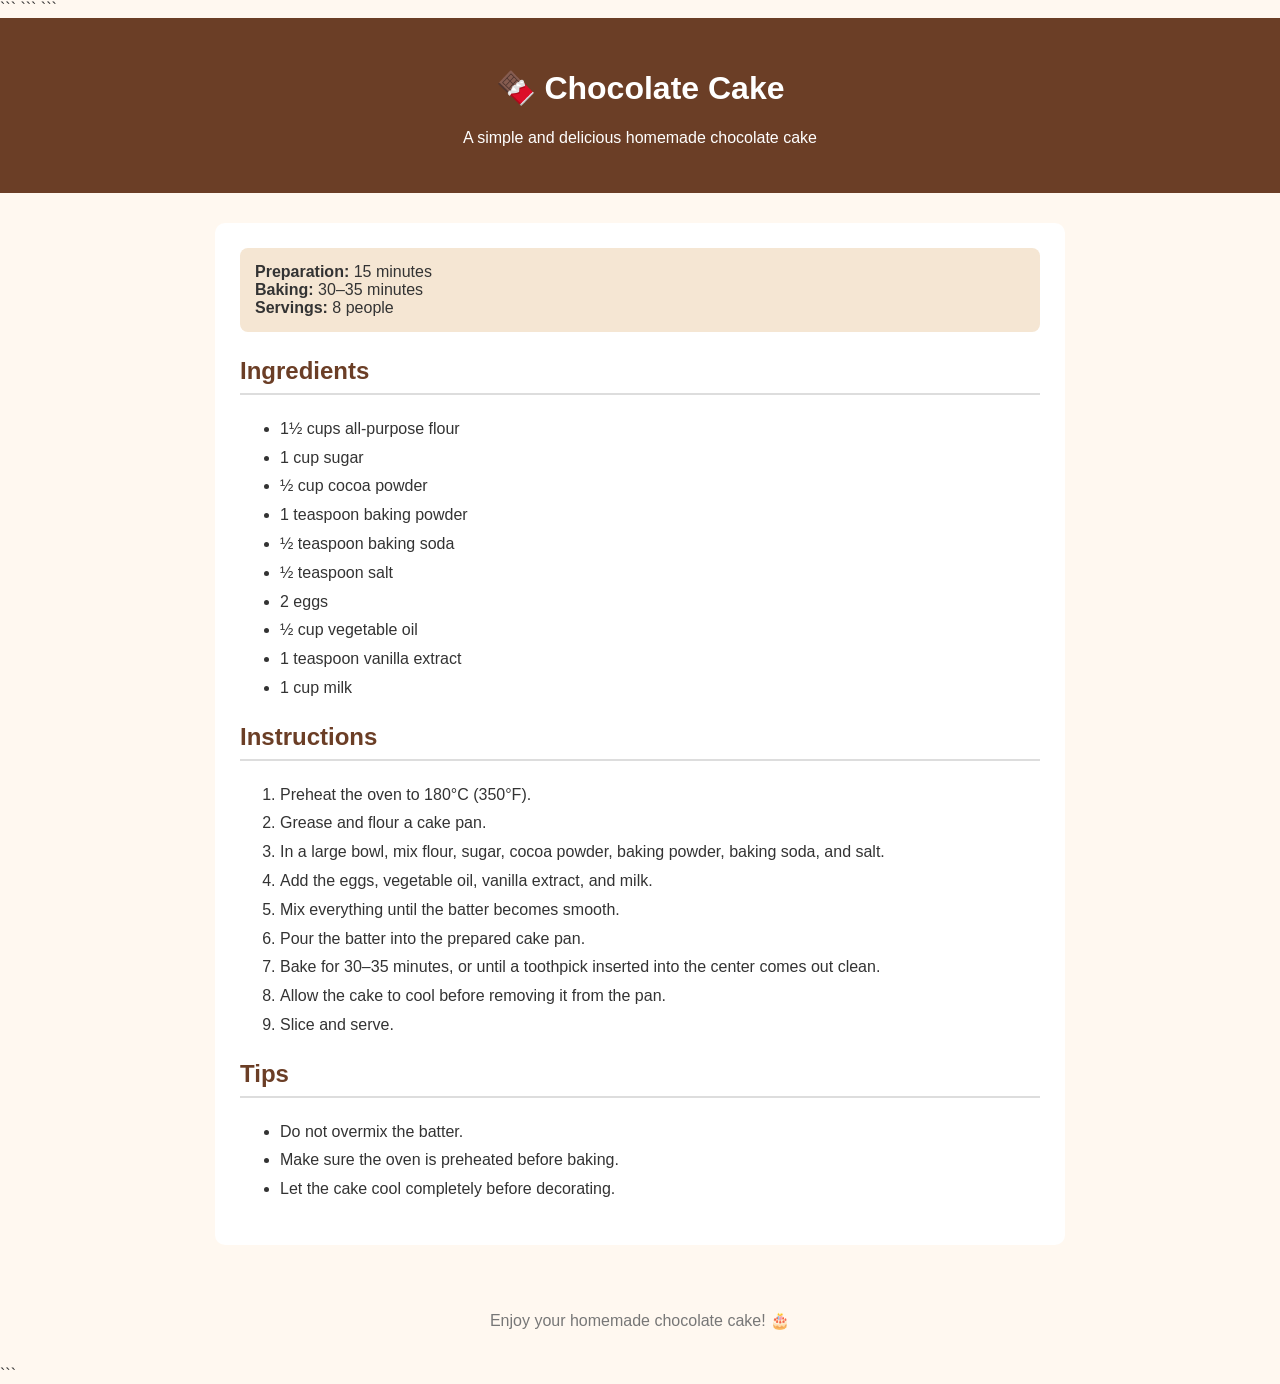
==== recipes/cake_recipe.html @ b54421c4 "create an html file that containing the recipe of a choclate cake" ====
<!DOCTYPE html>

<html lang="en">
<head>
    <meta charset="UTF-8">
    <meta name="viewport" content="width=device-width, initial-scale=1.0">
    <title>Chocolate Cake Recipe</title>

```
<style>
    body {
        font-family: Arial, sans-serif;
        background-color: #fff8f0;
        color: #333;
        margin: 0;
        padding: 0;
    }

    header {
        background-color: #6b3e26;
        color: white;
        text-align: center;
        padding: 30px;
    }

    main {
        max-width: 800px;
        margin: 30px auto;
        padding: 25px;
        background-color: white;
        border-radius: 10px;
    }

    h2 {
        color: #6b3e26;
        border-bottom: 2px solid #ddd;
        padding-bottom: 8px;
    }

    .info {
        background-color: #f5e6d3;
        padding: 15px;
        border-radius: 8px;
        margin-bottom: 25px;
    }

    ul, ol {
        line-height: 1.8;
    }

    footer {
        text-align: center;
        padding: 20px;
        color: #777;
    }
</style>
```

</head>

<body>

```
<header>
    <h1>🍫 Chocolate Cake</h1>
    <p>A simple and delicious homemade chocolate cake</p>
</header>

<main>

    <div class="info">
        <strong>Preparation:</strong> 15 minutes<br>
        <strong>Baking:</strong> 30–35 minutes<br>
        <strong>Servings:</strong> 8 people
    </div>

    <section>
        <h2>Ingredients</h2>

        <ul>
            <li>1½ cups all-purpose flour</li>
            <li>1 cup sugar</li>
            <li>½ cup cocoa powder</li>
            <li>1 teaspoon baking powder</li>
            <li>½ teaspoon baking soda</li>
            <li>½ teaspoon salt</li>
            <li>2 eggs</li>
            <li>½ cup vegetable oil</li>
            <li>1 teaspoon vanilla extract</li>
            <li>1 cup milk</li>
        </ul>
    </section>

    <section>
        <h2>Instructions</h2>

        <ol>
            <li>Preheat the oven to 180°C (350°F).</li>

            <li>Grease and flour a cake pan.</li>

            <li>In a large bowl, mix flour, sugar, cocoa powder,
                baking powder, baking soda, and salt.</li>

            <li>Add the eggs, vegetable oil, vanilla extract,
                and milk.</li>

            <li>Mix everything until the batter becomes smooth.</li>

            <li>Pour the batter into the prepared cake pan.</li>

            <li>Bake for 30–35 minutes, or until a toothpick
                inserted into the center comes out clean.</li>

            <li>Allow the cake to cool before removing it from
                the pan.</li>

            <li>Slice and serve.</li>
        </ol>
    </section>

    <section>
        <h2>Tips</h2>

        <ul>
            <li>Do not overmix the batter.</li>
            <li>Make sure the oven is preheated before baking.</li>
            <li>Let the cake cool completely before decorating.</li>
        </ul>
    </section>

</main>

<footer>
    <p>Enjoy your homemade chocolate cake! 🎂</p>
</footer>
```

</body>
</html>
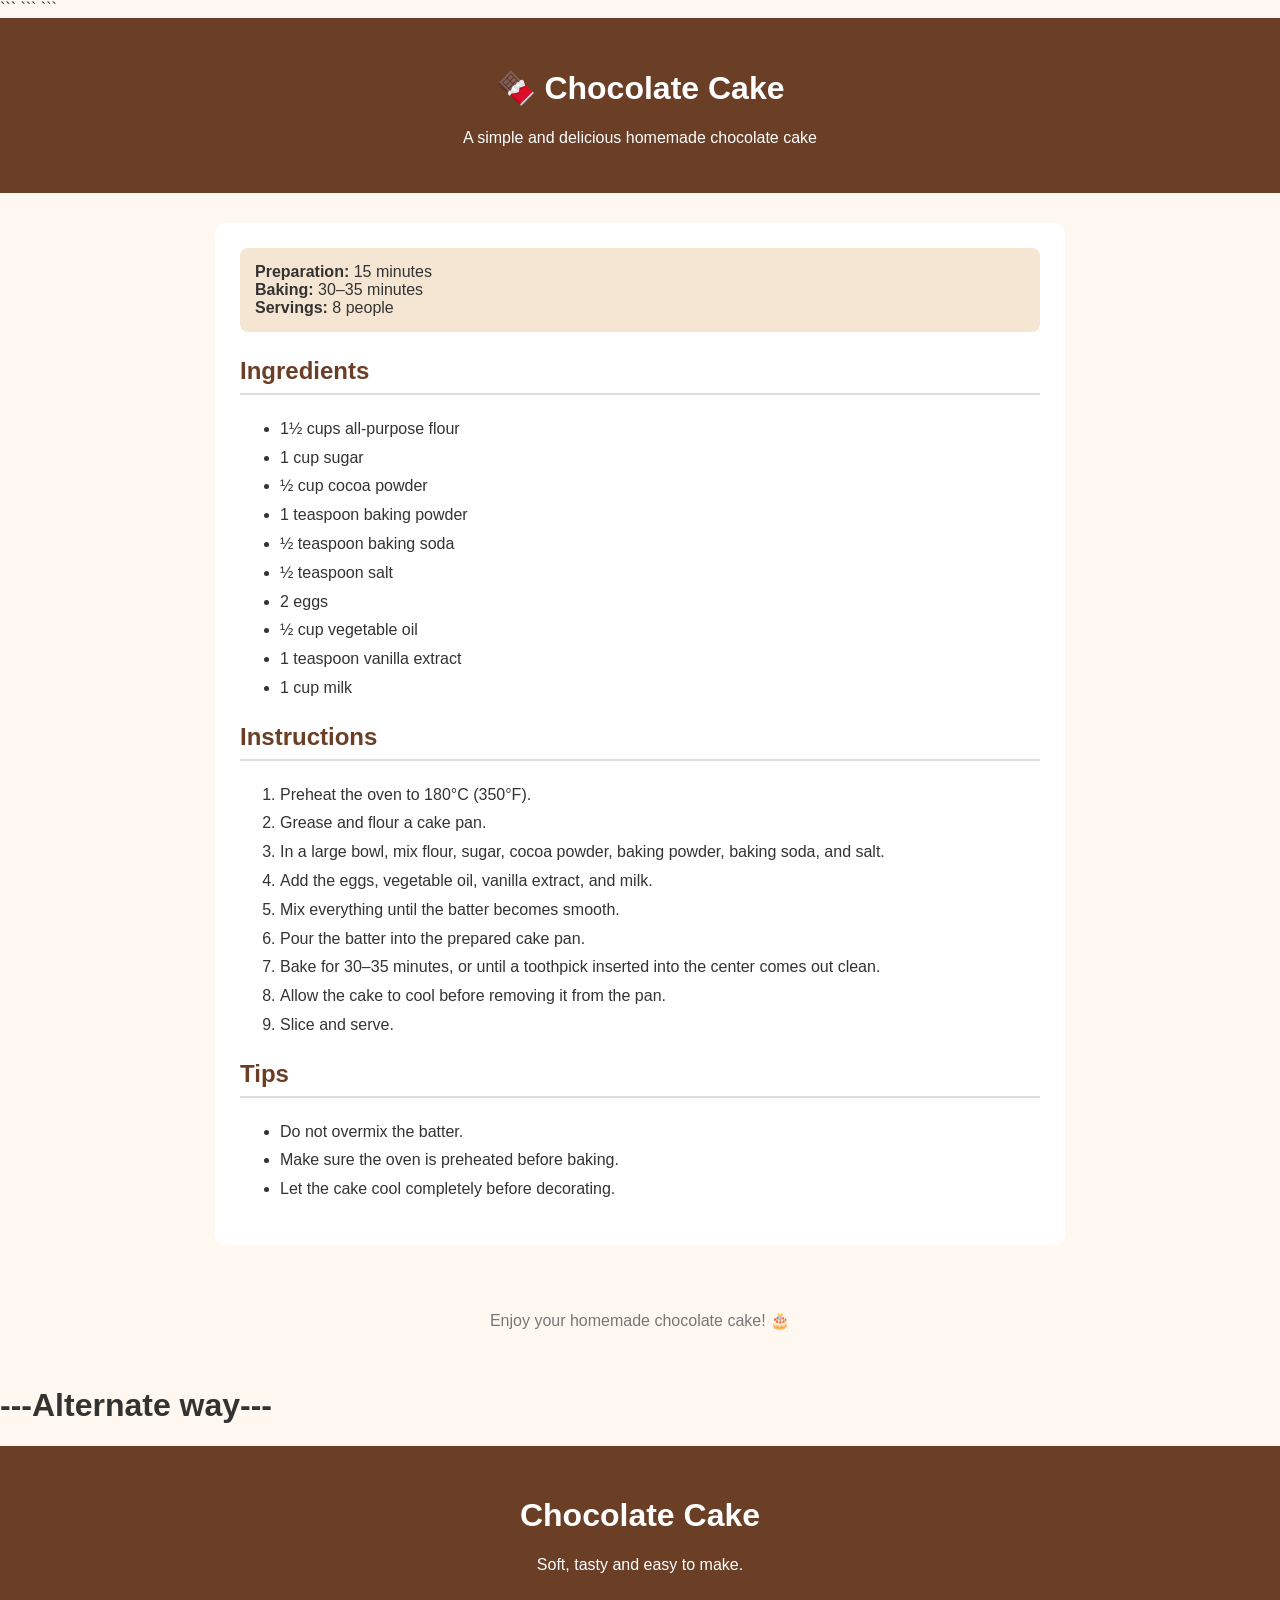
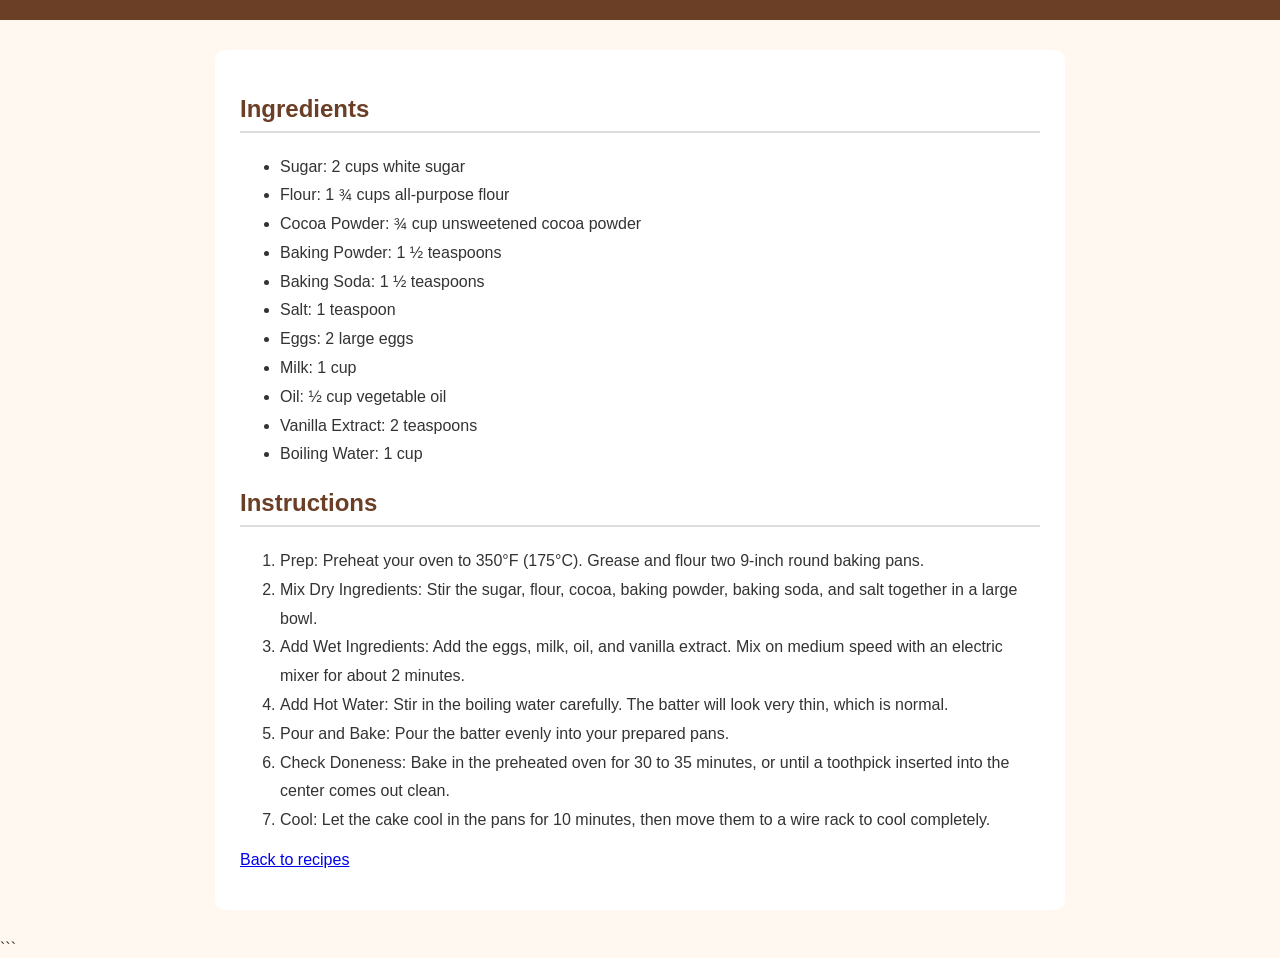
==== commit db190642: "a simple chocolate cake" ====
--- a/recipes/cake_recipe.html
+++ b/recipes/cake_recipe.html
@@ -134,6 +134,63 @@
 <footer>
     <p>Enjoy your homemade chocolate cake! 🎂</p>
 </footer>
+
+<h1>---Alternate way---</h1>
+
+<header>
+      <h1>Chocolate Cake</h1>
+      <p>Soft, tasty and easy to make.</p>
+    </header>
+
+    <main>
+      <h2>Ingredients</h2>
+
+      <ul>
+        <li>Sugar: 2 cups white sugar</li>
+        <li>Flour: 1 ¾ cups all-purpose flour</li>
+        <li>Cocoa Powder: ¾ cup unsweetened cocoa powder</li>
+        <li>Baking Powder: 1 ½ teaspoons</li>
+        <li>Baking Soda: 1 ½ teaspoons</li>
+        <li>Salt: 1 teaspoon</li>
+        <li>Eggs: 2 large eggs</li>
+        <li>Milk: 1 cup</li>
+        <li>Oil: ½ cup vegetable oil</li>
+        <li>Vanilla Extract: 2 teaspoons</li>
+        <li>Boiling Water: 1 cup</li>
+      </ul>
+
+      <h2>Instructions</h2>
+
+      <ol>
+        <li>
+          Prep: Preheat your oven to 350°F (175°C). Grease and flour two 9-inch
+          round baking pans.
+        </li>
+        <li>
+          Mix Dry Ingredients: Stir the sugar, flour, cocoa, baking powder,
+          baking soda, and salt together in a large bowl.
+        </li>
+        <li>
+          Add Wet Ingredients: Add the eggs, milk, oil, and vanilla extract. Mix
+          on medium speed with an electric mixer for about 2 minutes.
+        </li>
+        <li>
+          Add Hot Water: Stir in the boiling water carefully. The batter will
+          look very thin, which is normal.
+        </li>
+        <li>Pour and Bake: Pour the batter evenly into your prepared pans.</li>
+        <li>
+          Check Doneness: Bake in the preheated oven for 30 to 35 minutes, or
+          until a toothpick inserted into the center comes out clean.
+        </li>
+        <li>
+          Cool: Let the cake cool in the pans for 10 minutes, then move them to
+          a wire rack to cool completely.
+        </li>
+      </ol>
+
+      <p><a href="../index.html">Back to recipes</a></p>
+    </main>
 ```
 
 </body>
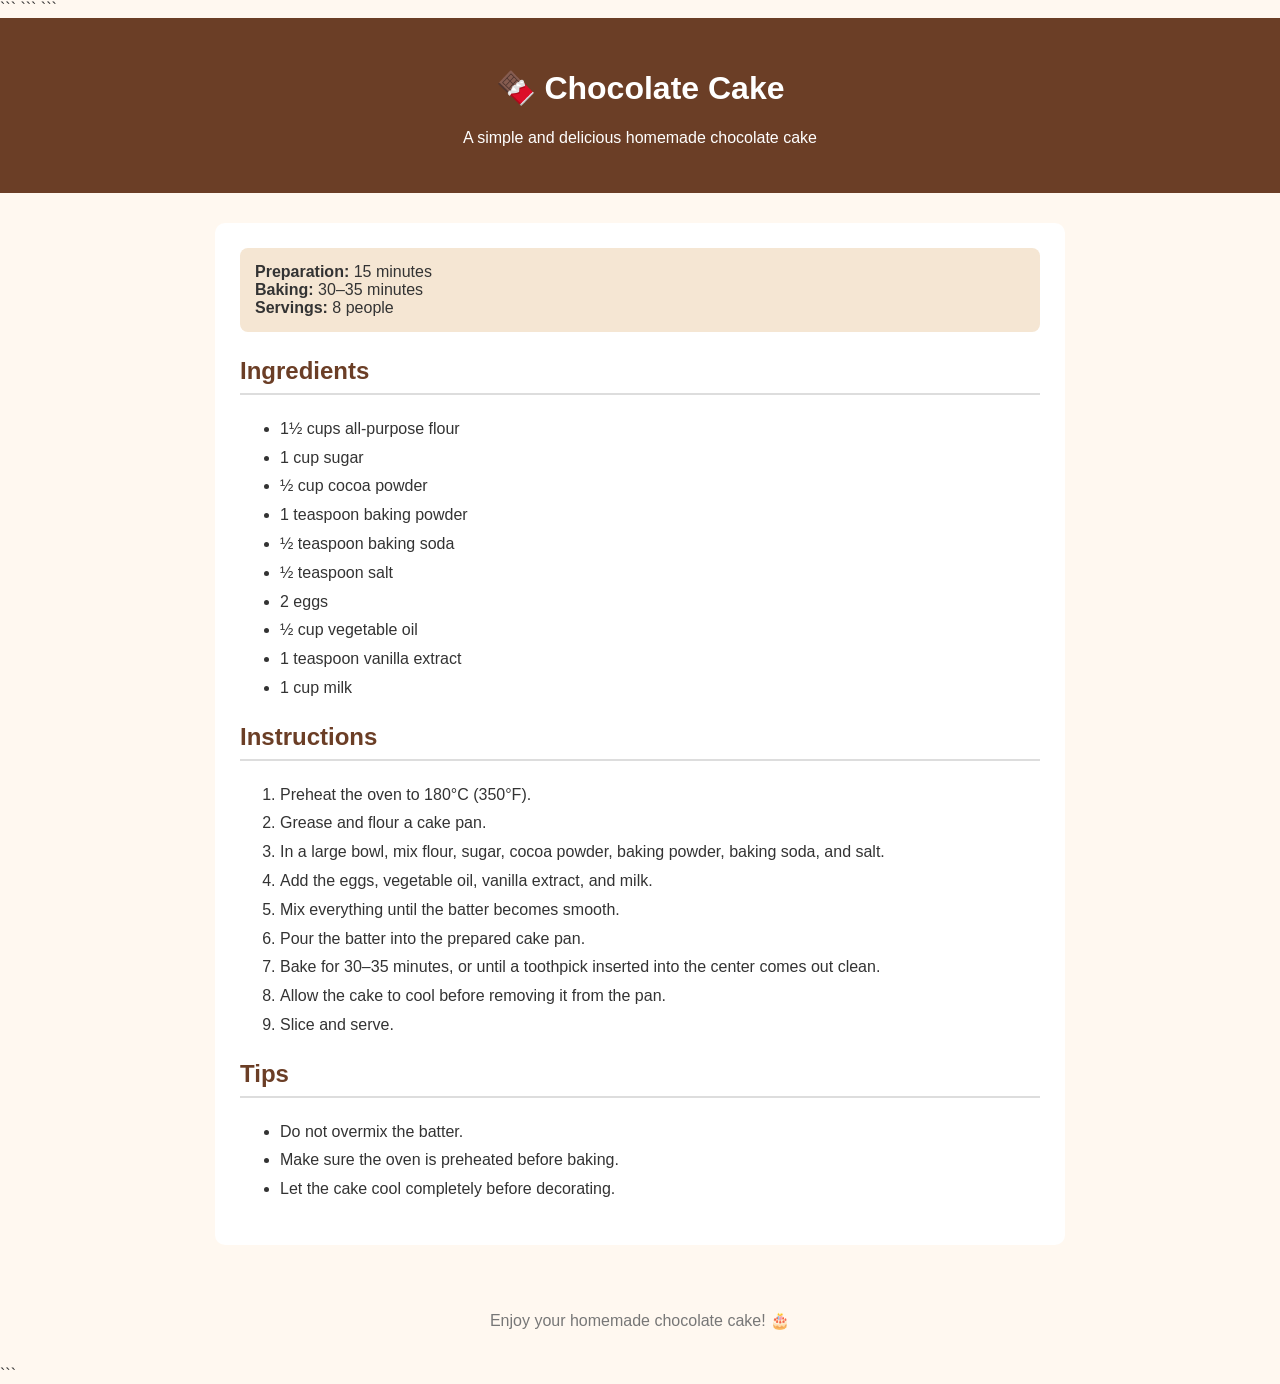
==== commit 5597fc41: "conflit resolved" ====
--- a/recipes/cake_recipe.html
+++ b/recipes/cake_recipe.html
@@ -134,63 +134,6 @@
 <footer>
     <p>Enjoy your homemade chocolate cake! 🎂</p>
 </footer>
-
-<h1>---Alternate way---</h1>
-
-<header>
-      <h1>Chocolate Cake</h1>
-      <p>Soft, tasty and easy to make.</p>
-    </header>
-
-    <main>
-      <h2>Ingredients</h2>
-
-      <ul>
-        <li>Sugar: 2 cups white sugar</li>
-        <li>Flour: 1 ¾ cups all-purpose flour</li>
-        <li>Cocoa Powder: ¾ cup unsweetened cocoa powder</li>
-        <li>Baking Powder: 1 ½ teaspoons</li>
-        <li>Baking Soda: 1 ½ teaspoons</li>
-        <li>Salt: 1 teaspoon</li>
-        <li>Eggs: 2 large eggs</li>
-        <li>Milk: 1 cup</li>
-        <li>Oil: ½ cup vegetable oil</li>
-        <li>Vanilla Extract: 2 teaspoons</li>
-        <li>Boiling Water: 1 cup</li>
-      </ul>
-
-      <h2>Instructions</h2>
-
-      <ol>
-        <li>
-          Prep: Preheat your oven to 350°F (175°C). Grease and flour two 9-inch
-          round baking pans.
-        </li>
-        <li>
-          Mix Dry Ingredients: Stir the sugar, flour, cocoa, baking powder,
-          baking soda, and salt together in a large bowl.
-        </li>
-        <li>
-          Add Wet Ingredients: Add the eggs, milk, oil, and vanilla extract. Mix
-          on medium speed with an electric mixer for about 2 minutes.
-        </li>
-        <li>
-          Add Hot Water: Stir in the boiling water carefully. The batter will
-          look very thin, which is normal.
-        </li>
-        <li>Pour and Bake: Pour the batter evenly into your prepared pans.</li>
-        <li>
-          Check Doneness: Bake in the preheated oven for 30 to 35 minutes, or
-          until a toothpick inserted into the center comes out clean.
-        </li>
-        <li>
-          Cool: Let the cake cool in the pans for 10 minutes, then move them to
-          a wire rack to cool completely.
-        </li>
-      </ol>
-
-      <p><a href="../index.html">Back to recipes</a></p>
-    </main>
 ```
 
 </body>
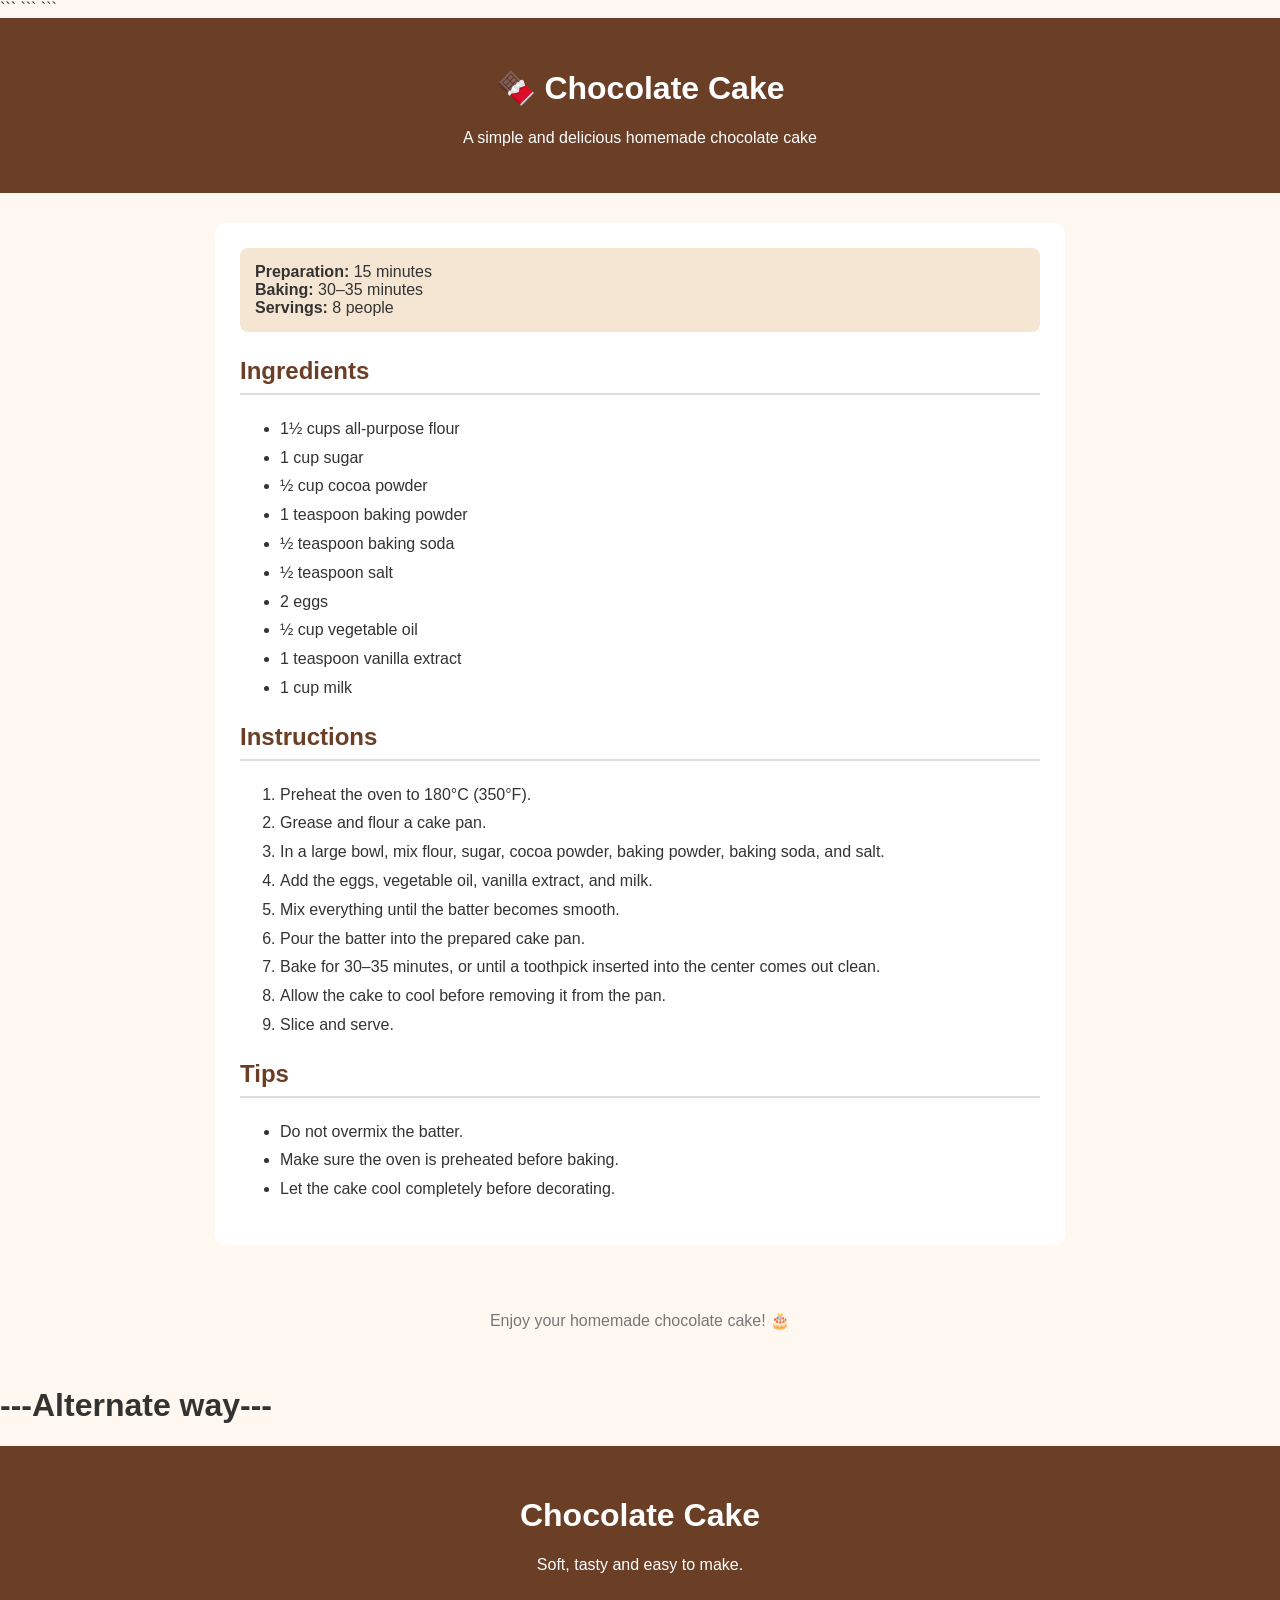
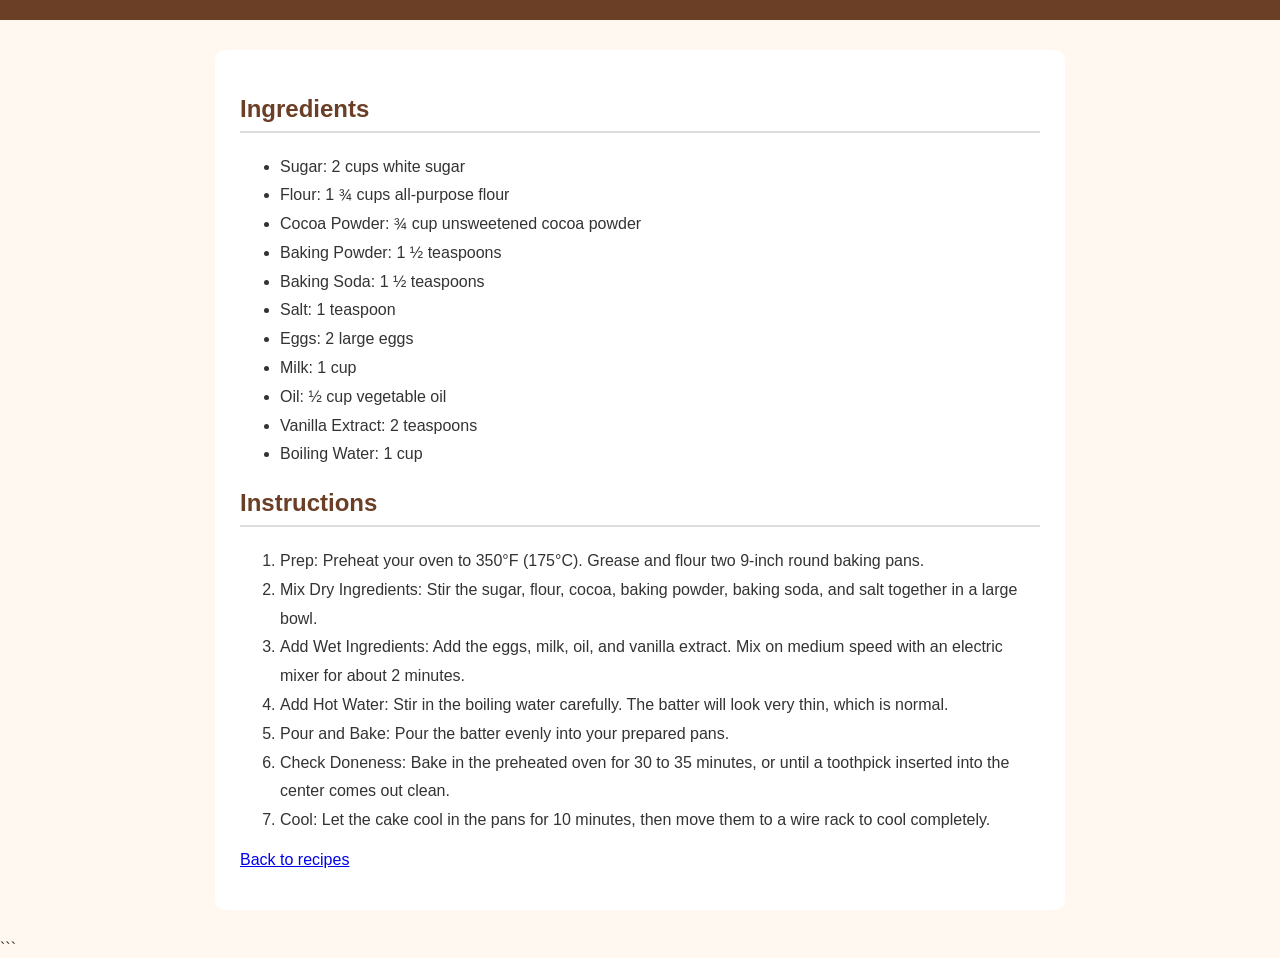
==== commit 155db044: "Merge pull request #16 from Nishiya-PV/chocolate-cake Chocolate cake" ====
--- a/recipes/cake_recipe.html
+++ b/recipes/cake_recipe.html
@@ -134,6 +134,63 @@
 <footer>
     <p>Enjoy your homemade chocolate cake! 🎂</p>
 </footer>
+
+<h1>---Alternate way---</h1>
+
+<header>
+      <h1>Chocolate Cake</h1>
+      <p>Soft, tasty and easy to make.</p>
+    </header>
+
+    <main>
+      <h2>Ingredients</h2>
+
+      <ul>
+        <li>Sugar: 2 cups white sugar</li>
+        <li>Flour: 1 ¾ cups all-purpose flour</li>
+        <li>Cocoa Powder: ¾ cup unsweetened cocoa powder</li>
+        <li>Baking Powder: 1 ½ teaspoons</li>
+        <li>Baking Soda: 1 ½ teaspoons</li>
+        <li>Salt: 1 teaspoon</li>
+        <li>Eggs: 2 large eggs</li>
+        <li>Milk: 1 cup</li>
+        <li>Oil: ½ cup vegetable oil</li>
+        <li>Vanilla Extract: 2 teaspoons</li>
+        <li>Boiling Water: 1 cup</li>
+      </ul>
+
+      <h2>Instructions</h2>
+
+      <ol>
+        <li>
+          Prep: Preheat your oven to 350°F (175°C). Grease and flour two 9-inch
+          round baking pans.
+        </li>
+        <li>
+          Mix Dry Ingredients: Stir the sugar, flour, cocoa, baking powder,
+          baking soda, and salt together in a large bowl.
+        </li>
+        <li>
+          Add Wet Ingredients: Add the eggs, milk, oil, and vanilla extract. Mix
+          on medium speed with an electric mixer for about 2 minutes.
+        </li>
+        <li>
+          Add Hot Water: Stir in the boiling water carefully. The batter will
+          look very thin, which is normal.
+        </li>
+        <li>Pour and Bake: Pour the batter evenly into your prepared pans.</li>
+        <li>
+          Check Doneness: Bake in the preheated oven for 30 to 35 minutes, or
+          until a toothpick inserted into the center comes out clean.
+        </li>
+        <li>
+          Cool: Let the cake cool in the pans for 10 minutes, then move them to
+          a wire rack to cool completely.
+        </li>
+      </ol>
+
+      <p><a href="../index.html">Back to recipes</a></p>
+    </main>
 ```
 
 </body>
